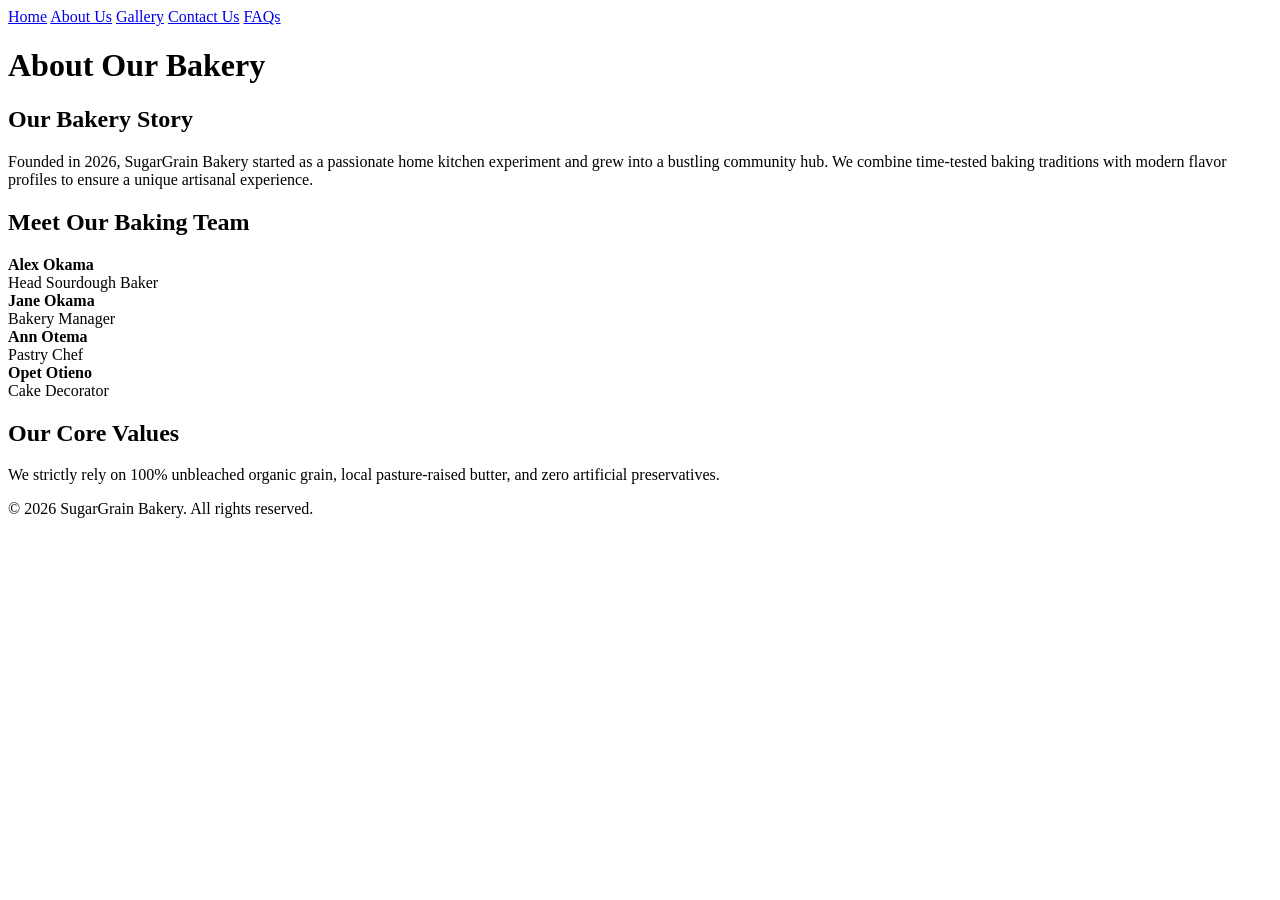
==== about.html @ 21ca8b80 "first commit to git repository" ====
<!DOCTYPE html>
<html lang="en">
<head>
    <meta charset="UTF-8">
    <meta name="viewport" content="width=device-width, initial-scale=1.0">
    <title>About Us | SugarGrain Bakery</title>
    <link rel="stylesheet" href="css/bootstrap.min.css">
    <link rel="stylesheet" href="css/style.css"> 
</head>
<body>
<div class="toplinks">
        <a href="index.html">Home</a>
        <a href="about.html">About Us</a>
        <a href="gallery.html">Gallery</a>
        <a href="contact.html">Contact Us</a>
        <a href="faq.html">FAQs</a>
</div>
<div class="banner">
    <h1>About Our Bakery</h1>
</div>
<div class="row">
    <div class="content col-md-8">
        <h2>Our Bakery Story</h2>
        <p>Founded in 2026, SugarGrain Bakery started as a passionate home kitchen experiment and grew into a bustling community hub. We combine time-tested baking traditions with modern flavor profiles to ensure a unique artisanal experience.</p>

        <h2>Meet Our Baking Team</h2>
        <div class="row text-center my-3">
            <div class="col-sm-6 mb-3">
                <div class="p-3 border rounded"><strong>Alex Okama</strong><br>Head Sourdough Baker</div>
            </div>
            <div class="col-sm-6 mb-3">
                <div class="p-3 border rounded"><strong>Jane Okama</strong><br>Bakery Manager</div>
            </div>
            <div class="col-sm-6 mb-3">
                <div class="p-3 border rounded"><strong>Ann Otema</strong><br>Pastry Chef</div>
            </div>
            <div class="col-sm-6 mb-3">
                <div class="p-3 border rounded"><strong>Opet Otieno</strong><br>Cake Decorator</div>
            </div>
        </div>
    </div>
    
    <div class="sidebar col-md-4">
        <h2>Our Core Values</h2>
        <p>We strictly rely on 100% unbleached organic grain, local pasture-raised butter, and zero artificial preservatives.</p>
    </div>
</div>
<div class="footer">
    &#169; 2026 SugarGrain Bakery. All rights reserved.
</div>
</body>
</html>
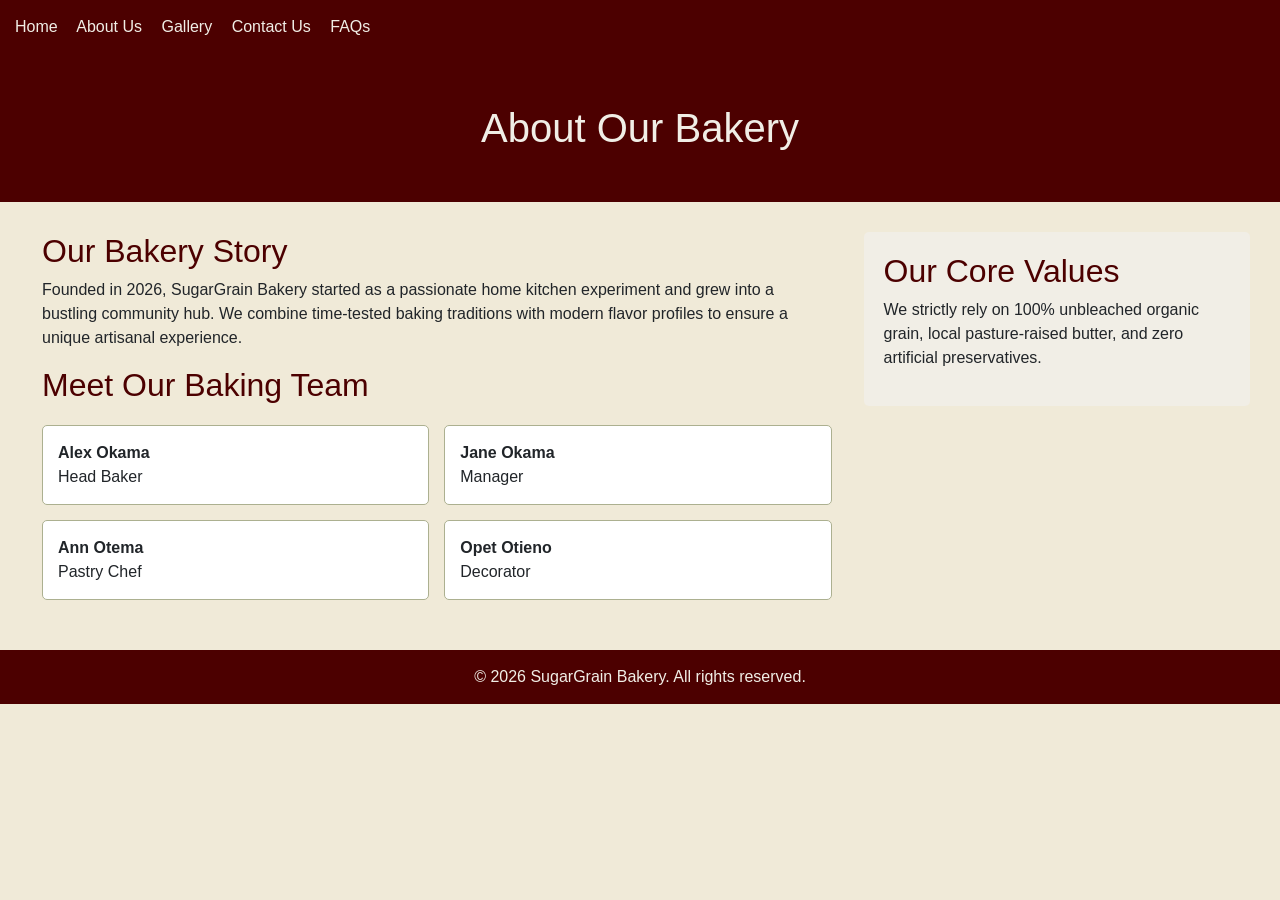
==== commit e5924f65: "update about page" ====
--- a/about.html
+++ b/about.html
@@ -4,7 +4,7 @@
     <meta charset="UTF-8">
     <meta name="viewport" content="width=device-width, initial-scale=1.0">
     <title>About Us | SugarGrain Bakery</title>
-    <link rel="stylesheet" href="css/bootstrap.min.css">
+    <link rel="stylesheet" href="https://cdn.jsdelivr.net/npm/bootstrap@5.3.3/dist/css/bootstrap.min.css">
     <link rel="stylesheet" href="css/style.css"> 
 </head>
 <body>
@@ -19,28 +19,32 @@
     <h1>About Our Bakery</h1>
 </div>
 <div class="row">
-    <div class="content col-md-8">
+    <div class="content">
         <h2>Our Bakery Story</h2>
         <p>Founded in 2026, SugarGrain Bakery started as a passionate home kitchen experiment and grew into a bustling community hub. We combine time-tested baking traditions with modern flavor profiles to ensure a unique artisanal experience.</p>
 
         <h2>Meet Our Baking Team</h2>
-        <div class="row text-center my-3">
-            <div class="col-sm-6 mb-3">
-                <div class="p-3 border rounded"><strong>Alex Okama</strong><br>Head Sourdough Baker</div>
+        <div class="team_img">
+            <div class="team_member">
+                <strong>Alex Okama</strong><br>
+                <span>Head Baker</span>
             </div>
-            <div class="col-sm-6 mb-3">
-                <div class="p-3 border rounded"><strong>Jane Okama</strong><br>Bakery Manager</div>
+            <div class="team_member">
+                <strong>Jane Okama</strong><br>
+                <span>Manager</span>
             </div>
-            <div class="col-sm-6 mb-3">
-                <div class="p-3 border rounded"><strong>Ann Otema</strong><br>Pastry Chef</div>
+            <div class="team_member">
+                <strong>Ann Otema</strong><br>
+                <span>Pastry Chef</span>
             </div>
-            <div class="col-sm-6 mb-3">
-                <div class="p-3 border rounded"><strong>Opet Otieno</strong><br>Cake Decorator</div>
+            <div class="team_member">
+                <strong>Opet Otieno</strong><br>
+                <span>Decorator</span>
             </div>
         </div>
     </div>
     
-    <div class="sidebar col-md-4">
+    <div class="sidebar">
         <h2>Our Core Values</h2>
         <p>We strictly rely on 100% unbleached organic grain, local pasture-raised butter, and zero artificial preservatives.</p>
     </div>
--- a/css/style.css
+++ b/css/style.css
@@ -0,0 +1,145 @@
+/* Custom Style Blueprint - SugarGrain Bakery Palette */
+
+body {
+    margin: 0;
+    font-family: Arial, sans-serif;
+    background-color: #F0EAD8; 
+    color: #212529;
+}
+.toplinks {
+    background-color: #4C0000; 
+    padding: 15px;
+}
+.toplinks a {
+    color: #F1EEE6; 
+    text-decoration: none;
+    margin-right: 15px;
+}
+
+.toplinks a:hover {
+    color: #ACB090; 
+}
+
+.banner {
+    background-color: #4C0000;
+    color: #F1EEE6; 
+    text-align: center;
+    padding: 50px 20px;
+}
+
+.banner h1 {
+    margin: 0;
+    font-size: 2.5rem;
+}
+
+.row {
+    padding: 30px;
+    margin: 0;
+    display: flex;
+    flex-wrap: wrap;
+    gap: 20px;
+}
+
+.content {
+    flex: 1 1 65%;
+    min-width: 300px;
+}
+
+h2, h5, dt {
+    color: #4C0000;
+}
+
+.sidebar {
+    background-color: #F1EEE6;
+    flex: 1 1 30%;
+    min-width: 250px;
+    padding: 20px;
+    border-radius: 5px;
+    height: fit-content;
+}
+
+.highlight {
+    background-color: #ACB090; 
+    color: #4C0000;
+    font-weight: bold;
+    padding: 2px 5px;
+    border-radius: 3px;
+}
+
+.team_img {
+    display: flex;
+    flex-wrap: wrap;
+    gap: 15px;
+    margin: 20px 0;
+}
+
+.team_member {
+    flex: 1 1 45%;
+    padding: 15px;
+    border: 1px solid #ACB090; 
+    border-radius: 5px;
+    background-color: #ffffff;
+}
+
+.gallery-grid {
+    display: flex;
+    flex-wrap: wrap;
+    gap: 15px;
+    margin-top: 15px;
+}
+
+.gallery-item {
+    flex: 1 1 45%;
+    text-align: center;
+}
+
+.gallery-item img {
+    width: 100%;
+    height: 200px;
+    object-fit: cover;
+    border-radius: 5px;
+    border: 1px solid #ACB090;
+}
+
+.bakery-form {
+    border: 1px solid #ACB090;
+    padding: 20px;
+    border-radius: 5px;
+    background-color: #ffffff;
+}
+
+.form-group {
+    margin-bottom: 15px;
+}
+
+.form-group label {
+    display: block;
+    margin-bottom: 5px;
+    font-weight: bold;
+    color: #4C0000;
+}
+
+.form-group input, .form-group textarea {
+    width: 100%;
+    padding: 8px;
+    box-sizing: border-box;
+    border: 1px solid #ACB090;
+    border-radius: 4px;
+}
+
+.bakery-form button {
+    background-color: #4C0000;
+    color: white;
+    padding: 10px 20px;
+    border: none;
+    border-radius: 4px;
+    cursor: pointer;
+}
+
+.footer {
+    background-color: #4C0000;
+    color: #F1EEE6;
+    text-align: center;
+    padding: 15px;
+    margin-top: auto;
+}
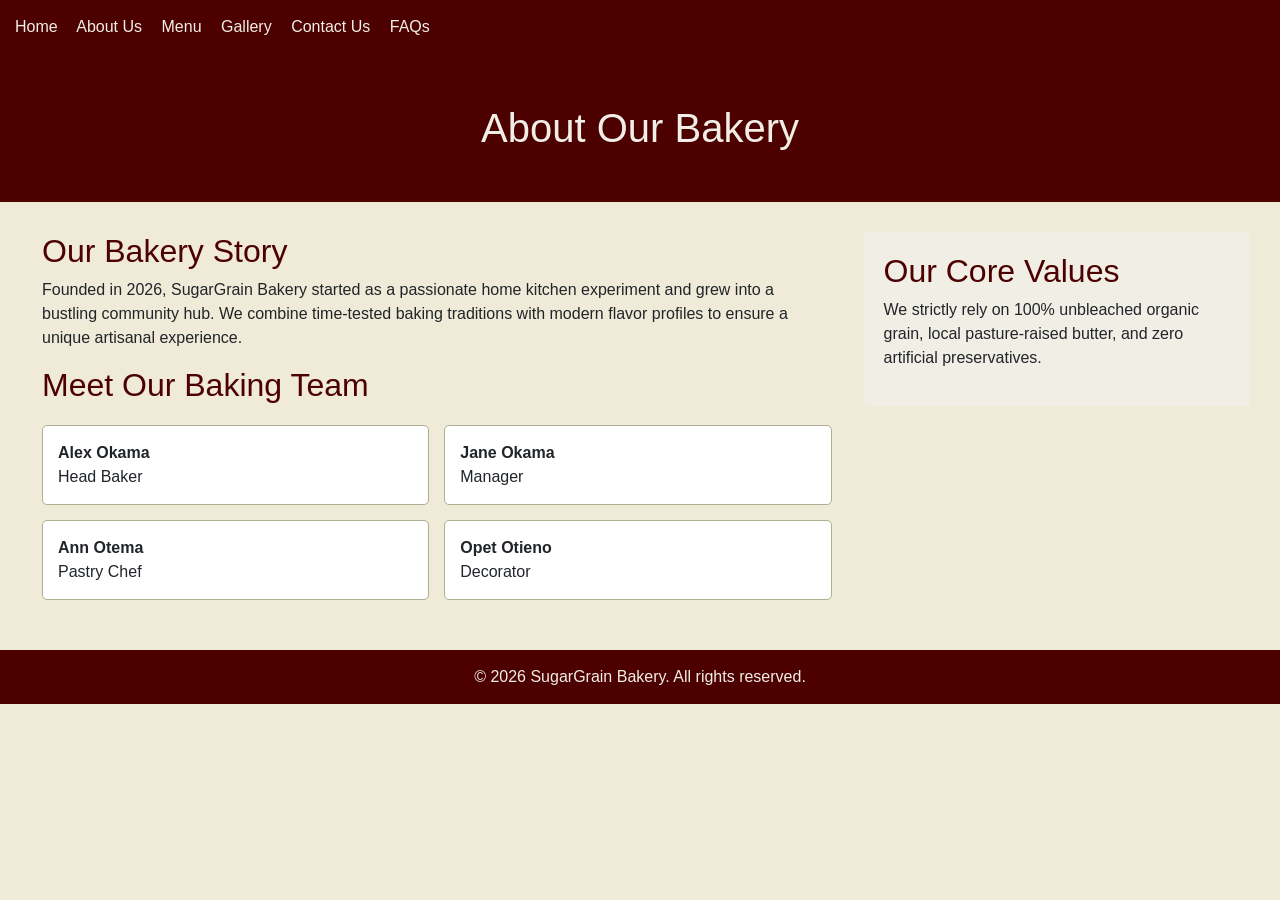
==== commit f245607c: "add menu link" ====
--- a/about.html
+++ b/about.html
@@ -11,6 +11,7 @@
 <div class="toplinks">
         <a href="index.html">Home</a>
         <a href="about.html">About Us</a>
+        <a href="menu.html">Menu</a>
         <a href="gallery.html">Gallery</a>
         <a href="contact.html">Contact Us</a>
         <a href="faq.html">FAQs</a>
@@ -52,5 +53,6 @@
 <div class="footer">
     &#169; 2026 SugarGrain Bakery. All rights reserved.
 </div>
+<script src="js/script.js"></script>
 </body>
 </html>
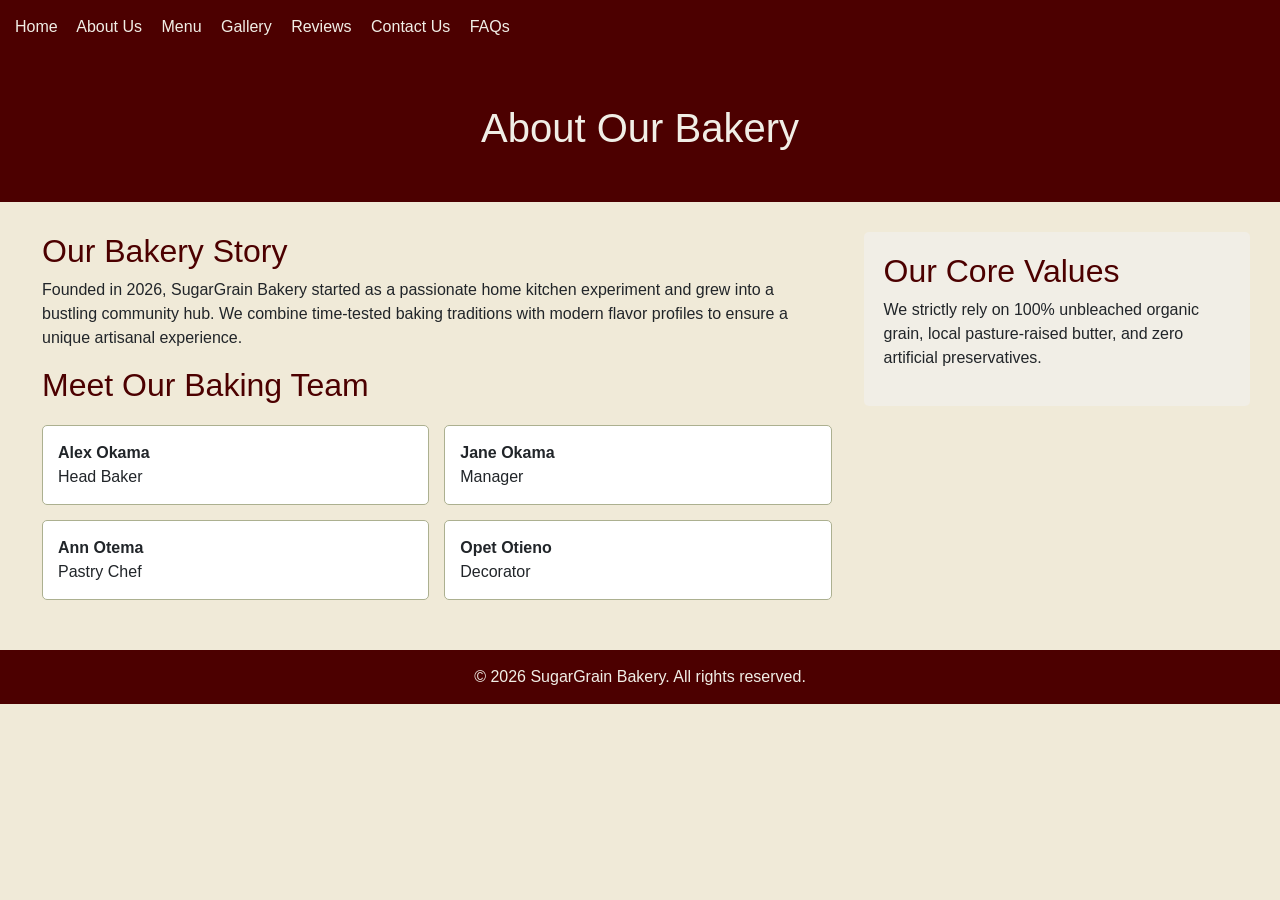
==== commit 5f2940b5: "update link to the review page" ====
--- a/about.html
+++ b/about.html
@@ -13,6 +13,7 @@
         <a href="about.html">About Us</a>
         <a href="menu.html">Menu</a>
         <a href="gallery.html">Gallery</a>
+        <a href="reviews.html">Reviews</a>
         <a href="contact.html">Contact Us</a>
         <a href="faq.html">FAQs</a>
 </div>
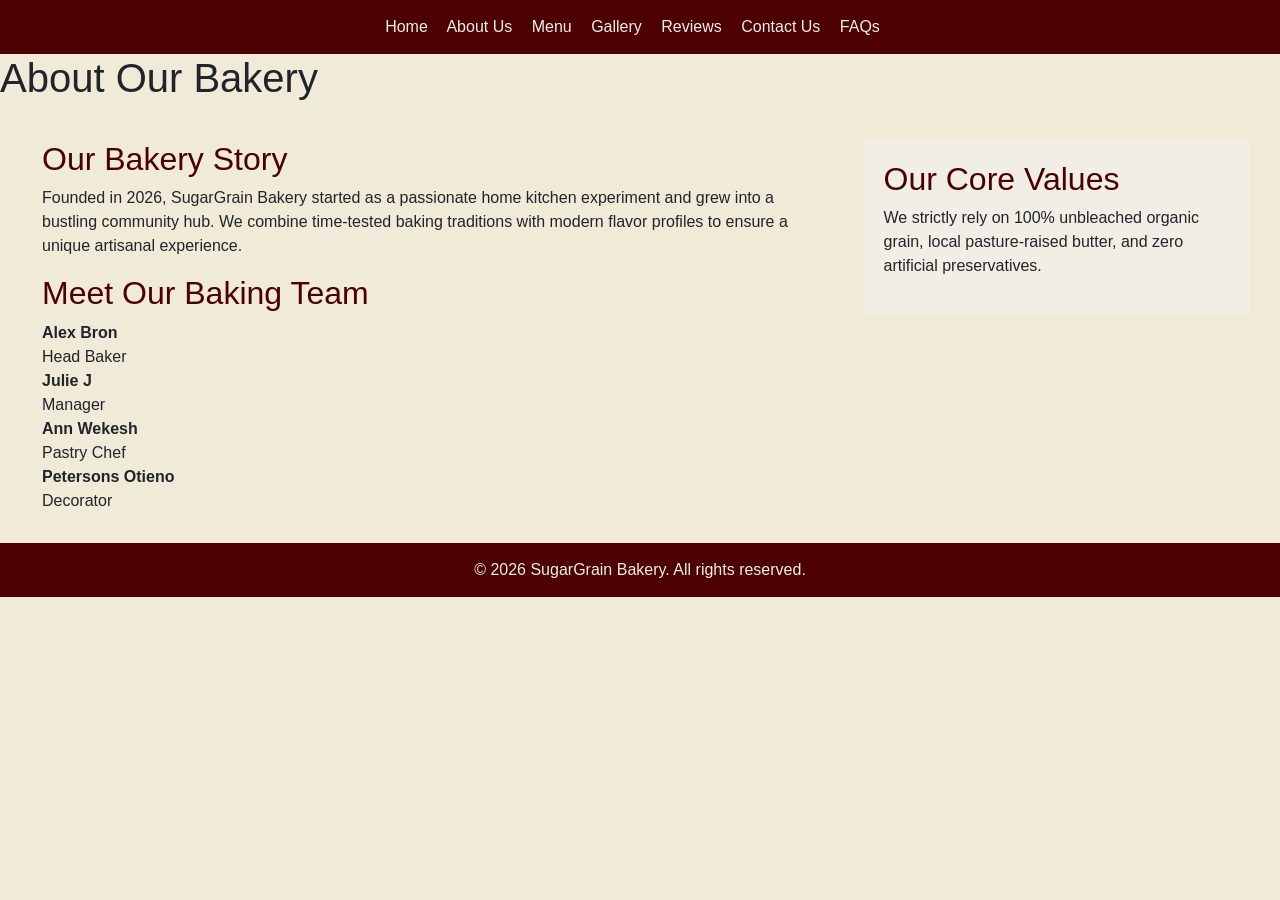
==== commit 7395e326: "final commit to about page" ====
--- a/about.html
+++ b/about.html
@@ -28,19 +28,19 @@
         <h2>Meet Our Baking Team</h2>
         <div class="team_img">
             <div class="team_member">
-                <strong>Alex Okama</strong><br>
+                <strong>Alex Bron</strong><br>
                 <span>Head Baker</span>
             </div>
             <div class="team_member">
-                <strong>Jane Okama</strong><br>
+                <strong>Julie J</strong><br>
                 <span>Manager</span>
             </div>
             <div class="team_member">
-                <strong>Ann Otema</strong><br>
+                <strong>Ann Wekesh</strong><br>
                 <span>Pastry Chef</span>
             </div>
             <div class="team_member">
-                <strong>Opet Otieno</strong><br>
+                <strong>Petersons Otieno</strong><br>
                 <span>Decorator</span>
             </div>
         </div>
--- a/css/style.css
+++ b/css/style.css
@@ -3,15 +3,17 @@
 body {
     margin: 0;
     font-family: Arial, sans-serif;
-    background-color: #F0EAD8; 
+    background-color: #F0EAD8 ; /* Forces cream background */
     color: #212529;
 }
+
 .toplinks {
-    background-color: #4C0000; 
+    background-color: #4C0000 ; /* Forces maroon header */
     padding: 15px;
 }
+
 .toplinks a {
-    color: #F1EEE6; 
+    color: #F1EEE6 ; 
     text-decoration: none;
     margin-right: 15px;
 }
@@ -19,17 +21,10 @@
 .toplinks a:hover {
     color: #ACB090; 
 }
-
-.banner {
-    background-color: #4C0000;
-    color: #F1EEE6; 
-    text-align: center;
-    padding: 50px 20px;
-}
-
-.banner h1 {
-    margin: 0;
-    font-size: 2.5rem;
+.toplinks {
+    background-color: #4C0000 ; 
+    padding: 15px;
+    text-align: center; /* this line centers the links */
 }
 
 .row {
@@ -38,6 +33,7 @@
     display: flex;
     flex-wrap: wrap;
     gap: 20px;
+    background-color: #F0EAD8;
 }
 
 .content {
@@ -46,11 +42,11 @@
 }
 
 h2, h5, dt {
-    color: #4C0000;
+    color: #4C0000 ;
 }
 
 .sidebar {
-    background-color: #F1EEE6;
+    background-color: #F1EEE6 ;
     flex: 1 1 30%;
     min-width: 250px;
     padding: 20px;
@@ -66,80 +62,187 @@
     border-radius: 3px;
 }
 
-.team_img {
-    display: flex;
-    flex-wrap: wrap;
-    gap: 15px;
-    margin: 20px 0;
-}
-
-.team_member {
-    flex: 1 1 45%;
-    padding: 15px;
-    border: 1px solid #ACB090; 
-    border-radius: 5px;
-    background-color: #ffffff;
-}
-
-.gallery-grid {
-    display: flex;
-    flex-wrap: wrap;
-    gap: 15px;
-    margin-top: 15px;
-}
-
-.gallery-item {
-    flex: 1 1 45%;
-    text-align: center;
-}
-
-.gallery-item img {
-    width: 100%;
-    height: 200px;
-    object-fit: cover;
-    border-radius: 5px;
-    border: 1px solid #ACB090;
-}
-
-.bakery-form {
-    border: 1px solid #ACB090;
-    padding: 20px;
-    border-radius: 5px;
-    background-color: #ffffff;
-}
-
-.form-group {
-    margin-bottom: 15px;
-}
-
-.form-group label {
-    display: block;
-    margin-bottom: 5px;
-    font-weight: bold;
-    color: #4C0000;
-}
-
-.form-group input, .form-group textarea {
-    width: 100%;
-    padding: 8px;
-    box-sizing: border-box;
-    border: 1px solid #ACB090;
-    border-radius: 4px;
-}
-
-.bakery-form button {
-    background-color: #4C0000;
-    color: white;
-    padding: 10px 20px;
-    border: none;
-    border-radius: 4px;
-    cursor: pointer;
-}
-
 .footer {
-    background-color: #4C0000;
-    color: #F1EEE6;
+    background-color: #4C0000 ;
+    color: #F1EEE6 ;
     text-align: center;
     padding: 15px;
-    margin-top: auto;
+    width: 100%;
+}
+
+/* ==========================================================================
+   Hero Landing Section 
+   ========================================================================== */
+
+.hero-section {
+    position: relative;
+    width: 100%;
+    min-height: 75vh;
+    display: flex;
+    align-items: center;
+    justify-content: center;
+    text-align: center;
+    /* Looks for bakery.jpg inside your images folder */
+    background-image: url('../images/bakery.jpg') ; 
+    background-size: cover;
+    background-position: center;
+    background-repeat: no-repeat;
+    padding: 60px 20px;
+}
+
+.hero-overlay {
+    position: absolute;
+    top: 0;
+    left: 0;
+    width: 100%;
+    height: 100%;
+    background-color: rgba(0, 0, 0, 0.6) ; /* Semi-transparent dark overlay */
+    z-index: 1;
+}
+
+.hero-content {
+    position: relative;
+    z-index: 2;
+    max-width: 900px;
+    color: #F1EEE6 ;
+}
+
+.hero-content h1 {
+    font-size: 2.8rem;
+    font-weight: 800;
+    letter-spacing: 1.5px;
+    line-height: 1.3;
+    margin-bottom: 20px;
+    color: #F1EEE6 ;
+}
+
+.hero-content p {
+    font-size: 1.2rem;
+    margin-bottom: 30px;
+    color: #F1EEE6;
+}
+
+.hero-buttons {
+    display: flex;
+    gap: 15px;
+    justify-content: center;
+    flex-wrap: wrap;
+}
+
+.btn-hero {
+    display: inline-block;
+    padding: 12px 30px;
+    font-size: 0.9rem;
+    font-weight: bold;
+    letter-spacing: 1px;
+    text-decoration: none;
+    border-radius: 50px;
+    transition: all 0.3s ease;
+}
+
+.btn-light-hero {
+    background-color: #ffffff ;
+    color: #4C0000 ;
+    border: 2px solid #ffffff;
+}
+
+.btn-light-hero:hover {
+    background-color: #4C0000 ;
+    color: #ffffff ;
+    border-color: #4C0000 ;
+}
+
+.btn-outline-hero {
+    background-color: transparent ;
+    color: #ffffff ;
+    border: 2px solid #ffffff;
+}
+
+.btn-outline-hero:hover {
+    background-color: #ffffff ;
+    color: #4C0000;
+}
+/* ==========================================================================
+   Menu Page Card Grid Layout
+   ========================================================================== */
+
+/* The main container holding all your menu items */
+.menu-grid {
+    display: flex;
+    flex-wrap: wrap;       /* Lets cards wrap to the next line if screen is narrow */
+    gap: 25px;             /* Clean breathing room between cards */
+    margin-top: 20px;
+}
+
+/* Individual vertical product card styling */
+.menu-card {
+    display: flex;
+    flex-direction: column; /* Stack image on top, text details on bottom */
+    background-color: #ffffff;
+    border: 1px solid #ACB090;
+    border-radius: 8px;
+    overflow: hidden;
+    box-shadow: 0 4px 6px rgba(0,0,0,0.05);
+    flex: 1 1 calc(33.333% - 25px); /* Perfectly sizes 3 items side-by-side */
+    min-width: 250px;       /* Keeps cards from squishing too small on mobile */
+}
+
+/* Forces menu item images to be round/square banners at the top of the card */
+.menu-card img {
+    width: 100%;
+    height: 220px;
+    object-fit: cover;     /* Cleanly crops image without distorting it */
+}
+
+/* Padding inside the information area */
+.menu-card-info {
+    padding: 20px;
+}
+
+.menu-card-info h3 {
+    margin: 0 0 5px 0;
+    color: #4C0000 ; /* Maroon title */
+    font-size: 1.3rem;
+}
+
+.menu-price {
+    font-weight: bold;
+    color: #ACB090;          /* Accent color for pricing */
+    margin-bottom: 12px;
+    font-size: 1.1rem;
+}
+
+.menu-card-info p {
+    margin: 0;
+    font-size: 0.95rem;
+    color: #212529;
+    line-height: 1.4;
+}
+/* ==========================================================================
+   Gallery Page Layout (Two Side-by-Side Images)
+   ========================================================================== */
+
+/* The main container holding all my gallery items */
+.gallery-grid {
+    display: flex;
+    flex-wrap: wrap;       /* Allows items to move to a new row cleanly */
+    gap: 20px;             /* Creates breathing room between your images */
+    margin-top: 15px;
+}
+
+/* Sizing individual gallery items to fit 2 per row */
+.gallery-item {
+    flex: 1 1 calc(50% - 20px); /* Splits the space down the middle perfectly */
+    min-width: 280px;           /* Prevents images from getting crushed on mobile */
+    text-align: center;
+}
+
+/* Styling the image blocks inside the gallery */
+.gallery-item img {
+    width: 100%;
+    height: 350px;        
+    object-fit: cover;     
+    border-radius: 8px;    
+    border: 1px solid #ACB090;
+    box-shadow: 0 4px 6px rgba(0,0,0,0.05);
 }
